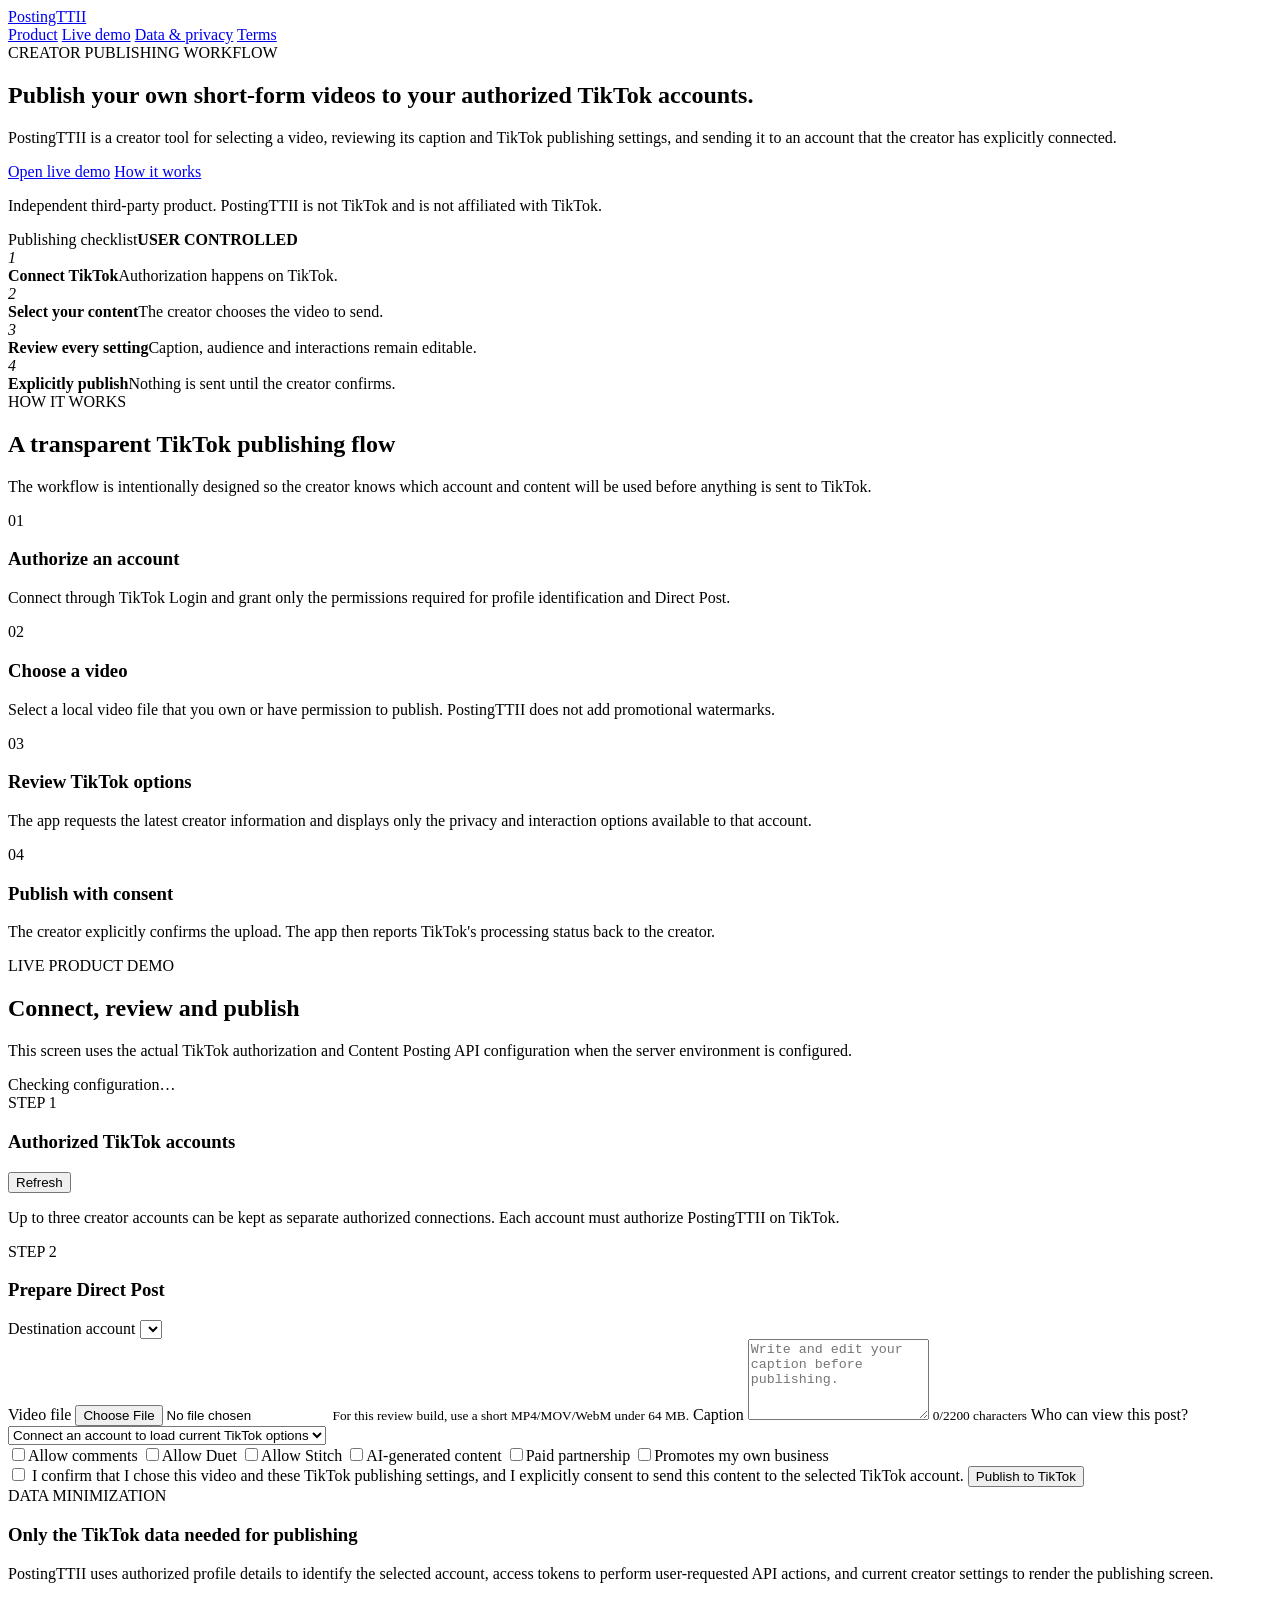
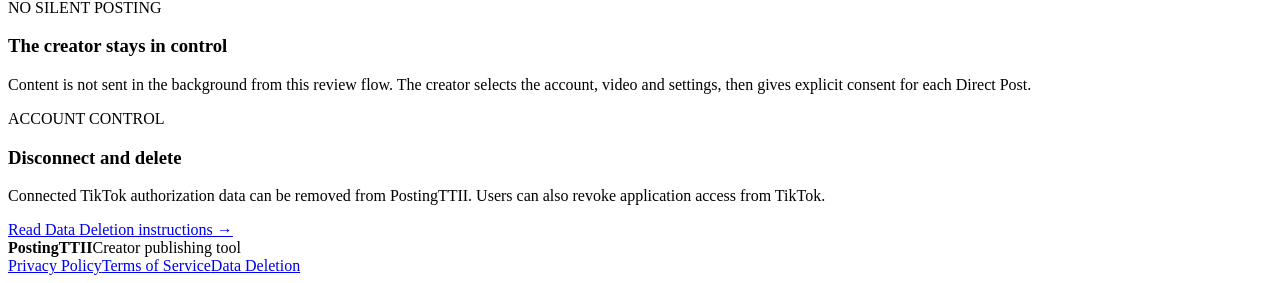
==== tiktok-review-site/static/index.html @ 677388be "Add standalone TikTok review site" ====
<!doctype html>
<html lang="en">
<head>
  <meta charset="utf-8">
  <meta name="viewport" content="width=device-width,initial-scale=1">
  <meta name="description" content="PostingTTII helps creators publish their own short-form videos to TikTok accounts they explicitly authorize.">
  <title>PostingTTII · TikTok Publishing</title>
  <link rel="stylesheet" href="/static/styles.css">
</head>
<body>
  <header class="nav">
    <a class="brand" href="/">PostingTTII</a>
    <nav>
      <a href="#product">Product</a>
      <a href="#demo">Live demo</a>
      <a href="#privacy">Data & privacy</a>
      <a href="/terms">Terms</a>
    </nav>
  </header>

  <main>
    <section class="hero" id="product">
      <div class="hero-copy">
        <span class="eyebrow">CREATOR PUBLISHING WORKFLOW</span>
        <h1>Publish your own short-form videos to your authorized TikTok accounts.</h1>
        <p class="lead">PostingTTII is a creator tool for selecting a video, reviewing its caption and TikTok publishing settings, and sending it to an account that the creator has explicitly connected.</p>
        <div class="hero-actions">
          <a class="button primary" href="#demo">Open live demo</a>
          <a class="button" href="#how">How it works</a>
        </div>
        <p class="disclaimer">Independent third-party product. PostingTTII is not TikTok and is not affiliated with TikTok.</p>
      </div>
      <div class="hero-card">
        <div class="hero-card-top"><span>Publishing checklist</span><b>USER CONTROLLED</b></div>
        <div class="check-row"><i>1</i><div><strong>Connect TikTok</strong><span>Authorization happens on TikTok.</span></div></div>
        <div class="check-row"><i>2</i><div><strong>Select your content</strong><span>The creator chooses the video to send.</span></div></div>
        <div class="check-row"><i>3</i><div><strong>Review every setting</strong><span>Caption, audience and interactions remain editable.</span></div></div>
        <div class="check-row"><i>4</i><div><strong>Explicitly publish</strong><span>Nothing is sent until the creator confirms.</span></div></div>
      </div>
    </section>

    <section class="section" id="how">
      <div class="section-head">
        <span class="eyebrow">HOW IT WORKS</span>
        <h2>A transparent TikTok publishing flow</h2>
        <p>The workflow is intentionally designed so the creator knows which account and content will be used before anything is sent to TikTok.</p>
      </div>
      <div class="features">
        <article><span>01</span><h3>Authorize an account</h3><p>Connect through TikTok Login and grant only the permissions required for profile identification and Direct Post.</p></article>
        <article><span>02</span><h3>Choose a video</h3><p>Select a local video file that you own or have permission to publish. PostingTTII does not add promotional watermarks.</p></article>
        <article><span>03</span><h3>Review TikTok options</h3><p>The app requests the latest creator information and displays only the privacy and interaction options available to that account.</p></article>
        <article><span>04</span><h3>Publish with consent</h3><p>The creator explicitly confirms the upload. The app then reports TikTok's processing status back to the creator.</p></article>
      </div>
    </section>

    <section class="section demo-section" id="demo">
      <div class="section-head split">
        <div>
          <span class="eyebrow">LIVE PRODUCT DEMO</span>
          <h2>Connect, review and publish</h2>
          <p>This screen uses the actual TikTok authorization and Content Posting API configuration when the server environment is configured.</p>
        </div>
        <div id="apiBadge" class="status-badge">Checking configuration…</div>
      </div>

      <div class="demo-grid">
        <section class="panel">
          <div class="panel-head">
            <div><span class="step-label">STEP 1</span><h3>Authorized TikTok accounts</h3></div>
            <button class="ghost-button" id="refreshAccounts">Refresh</button>
          </div>
          <p class="panel-copy">Up to three creator accounts can be kept as separate authorized connections. Each account must authorize PostingTTII on TikTok.</p>
          <div id="accounts" class="account-list"></div>
        </section>

        <section class="panel">
          <div class="panel-head">
            <div><span class="step-label">STEP 2</span><h3>Prepare Direct Post</h3></div>
          </div>

          <form id="publishForm">
            <label class="field">
              <span>Destination account</span>
              <select id="accountSelect" required></select>
            </label>

            <div id="creatorCard" class="creator-card hidden"></div>

            <label class="field">
              <span>Video file</span>
              <input id="videoFile" type="file" accept="video/mp4,video/quicktime,video/webm" required>
              <small>For this review build, use a short MP4/MOV/WebM under 64 MB.</small>
            </label>

            <label class="field">
              <span>Caption</span>
              <textarea id="caption" maxlength="2200" rows="5" placeholder="Write and edit your caption before publishing."></textarea>
              <small><span id="captionCount">0</span>/2200 characters</small>
            </label>

            <label class="field">
              <span>Who can view this post?</span>
              <select id="privacy" required>
                <option value="">Connect an account to load current TikTok options</option>
              </select>
            </label>

            <div class="setting-grid">
              <label class="toggle"><input id="comments" type="checkbox"><span>Allow comments</span></label>
              <label class="toggle"><input id="duet" type="checkbox"><span>Allow Duet</span></label>
              <label class="toggle"><input id="stitch" type="checkbox"><span>Allow Stitch</span></label>
              <label class="toggle"><input id="aigc" type="checkbox"><span>AI-generated content</span></label>
              <label class="toggle"><input id="paid" type="checkbox"><span>Paid partnership</span></label>
              <label class="toggle"><input id="ownBusiness" type="checkbox"><span>Promotes my own business</span></label>
            </div>

            <label class="consent">
              <input id="consent" type="checkbox" required>
              <span>I confirm that I chose this video and these TikTok publishing settings, and I explicitly consent to send this content to the selected TikTok account.</span>
            </label>

            <button id="publishButton" class="button primary full" type="submit">Publish to TikTok</button>
          </form>

          <div id="publishStatus" class="publish-status hidden"></div>
        </section>
      </div>
    </section>

    <section class="section policy-grid" id="privacy">
      <article class="policy-card">
        <span class="eyebrow">DATA MINIMIZATION</span>
        <h3>Only the TikTok data needed for publishing</h3>
        <p>PostingTTII uses authorized profile details to identify the selected account, access tokens to perform user-requested API actions, and current creator settings to render the publishing screen.</p>
      </article>
      <article class="policy-card">
        <span class="eyebrow">NO SILENT POSTING</span>
        <h3>The creator stays in control</h3>
        <p>Content is not sent in the background from this review flow. The creator selects the account, video and settings, then gives explicit consent for each Direct Post.</p>
      </article>
      <article class="policy-card">
        <span class="eyebrow">ACCOUNT CONTROL</span>
        <h3>Disconnect and delete</h3>
        <p>Connected TikTok authorization data can be removed from PostingTTII. Users can also revoke application access from TikTok.</p>
        <a href="/data-deletion">Read Data Deletion instructions →</a>
      </article>
    </section>
  </main>

  <footer>
    <div><strong>PostingTTII</strong><span>Creator publishing tool</span></div>
    <nav><a href="/privacy">Privacy Policy</a><a href="/terms">Terms of Service</a><a href="/data-deletion">Data Deletion</a></nav>
  </footer>

  <script src="/static/app.js"></script>
</body>
</html>
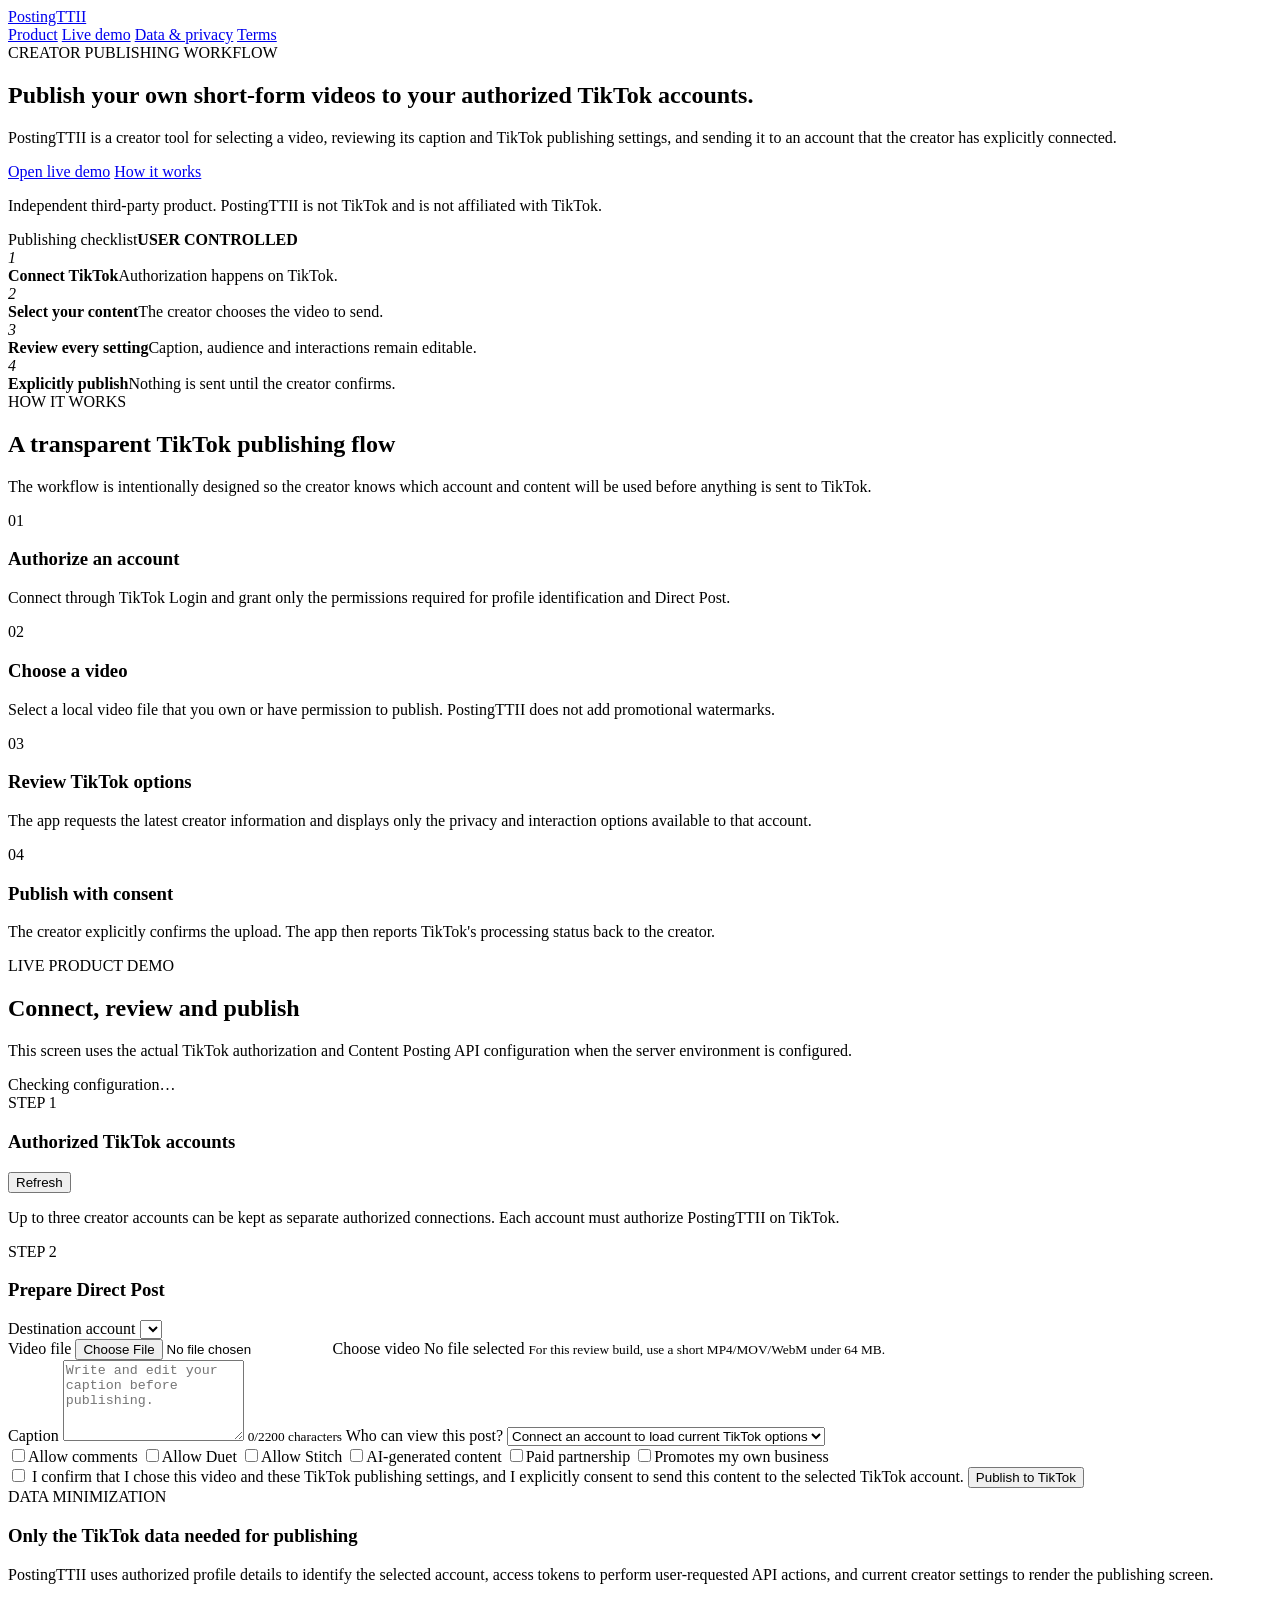
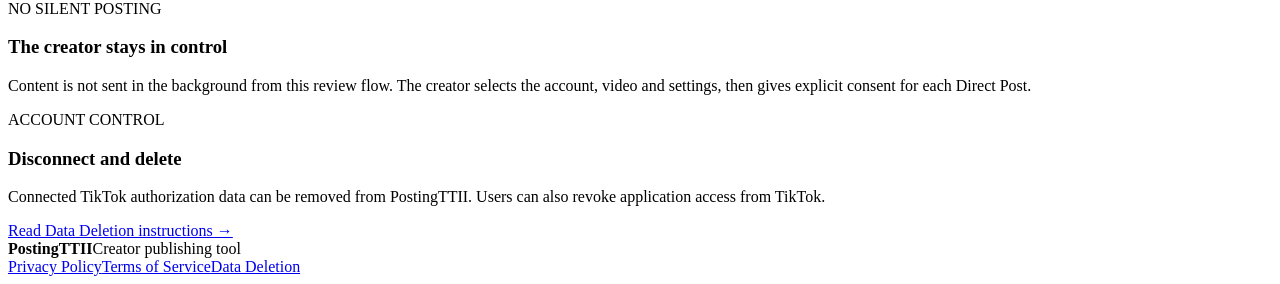
==== commit a10dcd1d: "Keep review demo file picker fully English" ====
--- a/tiktok-review-site/static/index.html
+++ b/tiktok-review-site/static/index.html
@@ -86,11 +86,15 @@
 
             <div id="creatorCard" class="creator-card hidden"></div>
 
-            <label class="field">
+            <div class="field">
               <span>Video file</span>
-              <input id="videoFile" type="file" accept="video/mp4,video/quicktime,video/webm" required>
+              <input id="videoFile" class="native-file-input" type="file" accept="video/mp4,video/quicktime,video/webm" required>
+              <label class="file-picker" for="videoFile">
+                <span class="file-button">Choose video</span>
+                <span id="videoFileName" class="file-name">No file selected</span>
+              </label>
               <small>For this review build, use a short MP4/MOV/WebM under 64 MB.</small>
-            </label>
+            </div>
 
             <label class="field">
               <span>Caption</span>
